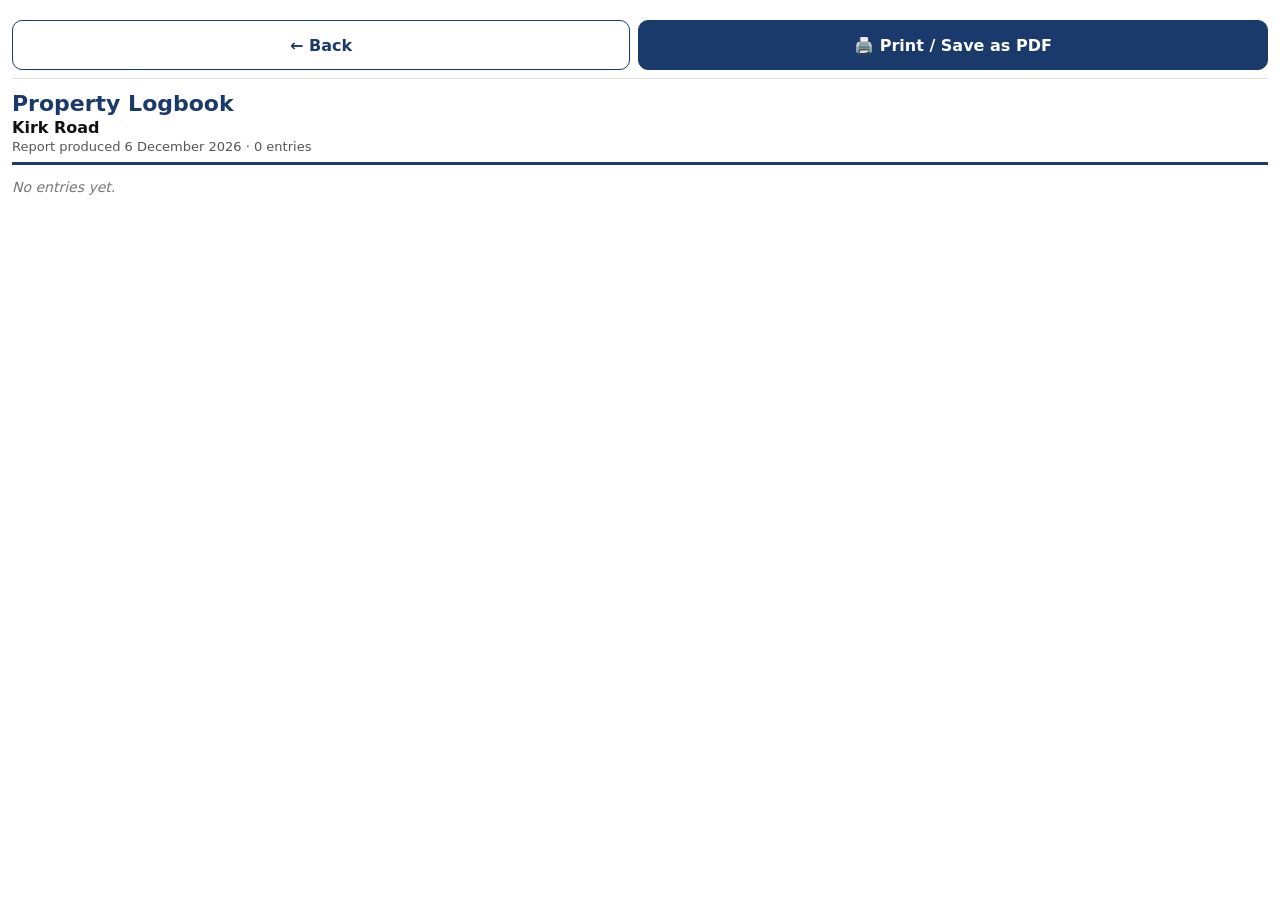
==== report.html @ 7b30116a "Kirk Road Logbook" ====
<!doctype html>
<!--
  report.html — a printable report of the whole logbook.

  It reads the same database as the app (same website = same IndexedDB),
  lays everything out like a document, and the "Print / Save as PDF"
  button calls window.print(). On Android, Chrome's print screen has a
  "Save as PDF" printer, so you get a PDF you can email or keep.
-->
<html lang="en-GB">
  <head>
    <meta charset="utf-8" />
    <meta name="viewport" content="width=device-width, initial-scale=1" />
    <title>Kirk Road Logbook – Report</title>
    <link rel="manifest" href="manifest.json" />
    <meta name="theme-color" content="#1a3a6b" />
    <link rel="icon" href="icons/icon-192.png" />
    <link rel="stylesheet" href="report.css" />
  </head>
  <body>
    <!-- The toolbar has class "no-print" so it doesn't appear on paper -->
    <div class="toolbar no-print">
      <a href="index.html#/export" class="tbtn">← Back</a>
      <button id="print-btn" class="tbtn primary" type="button">🖨️ Print / Save as PDF</button>
    </div>
    <div id="report"><p>Loading…</p></div>
    <script type="module" src="js/report.js"></script>
  </body>
</html>
---- report.css ----
/* report.css — styles for the printable report (report.html).
   The "@media print" part at the bottom only applies when printing. */
body { font-family: system-ui, Roboto, sans-serif; color: #111; margin: 0; padding: 12px; font-size: 14px; background: #fff; }
.toolbar { position: sticky; top: 0; display: flex; gap: 8px; padding: 8px 0; background: #fff; border-bottom: 1px solid #ddd; margin-bottom: 12px; }
.tbtn { font-family: inherit; flex: 1; min-height: 48px; display: flex; align-items: center; justify-content: center; border-radius: 10px; border: 1px solid #1a3a6b; color: #1a3a6b; background: #fff; text-decoration: none; font-size: 16px; font-weight: 600; }
.tbtn.primary { background: #1a3a6b; color: #fff; }

.report-head { border-bottom: 3px solid #1a3a6b; padding-bottom: 8px; margin-bottom: 12px; }
.report-head h1 { margin: 0; font-size: 22px; color: #1a3a6b; }
.report-head .address { font-size: 16px; font-weight: 600; margin: 2px 0; }
.report-head .meta { color: #555; font-size: 13px; }

h2 { font-size: 18px; color: #1a3a6b; border-bottom: 1px solid #1a3a6b; padding-bottom: 4px; margin: 20px 0 8px; display: flex; justify-content: space-between; }
.item { display: flex; gap: 10px; padding: 8px 0; border-bottom: 1px solid #e3e3e3; break-inside: avoid; page-break-inside: avoid; }
.item .main { flex: 1; min-width: 0; }
.item .title { font-weight: 700; }
.item .line { color: #444; }
.item .notes { white-space: pre-wrap; color: #333; margin-top: 2px; }
.item .cost { font-weight: 700; white-space: nowrap; }
.item .soon { color: #b26a00; font-weight: 700; }
.item .expired { color: #b3261e; font-weight: 700; }
.thumbs { display: flex; flex-wrap: wrap; gap: 4px; margin-top: 4px; }
.thumbs img { width: 90px; height: 90px; object-fit: cover; border-radius: 4px; border: 1px solid #ccc; }
.grand { margin-top: 20px; font-size: 16px; font-weight: 700; text-align: right; border-top: 3px double #1a3a6b; padding-top: 8px; }
.empty { color: #777; font-style: italic; }

@media print {
  .no-print { display: none !important; }
  body { padding: 0; font-size: 11pt; }
  @page { margin: 14mm; }
  h2 { break-after: avoid; page-break-after: avoid; }
}
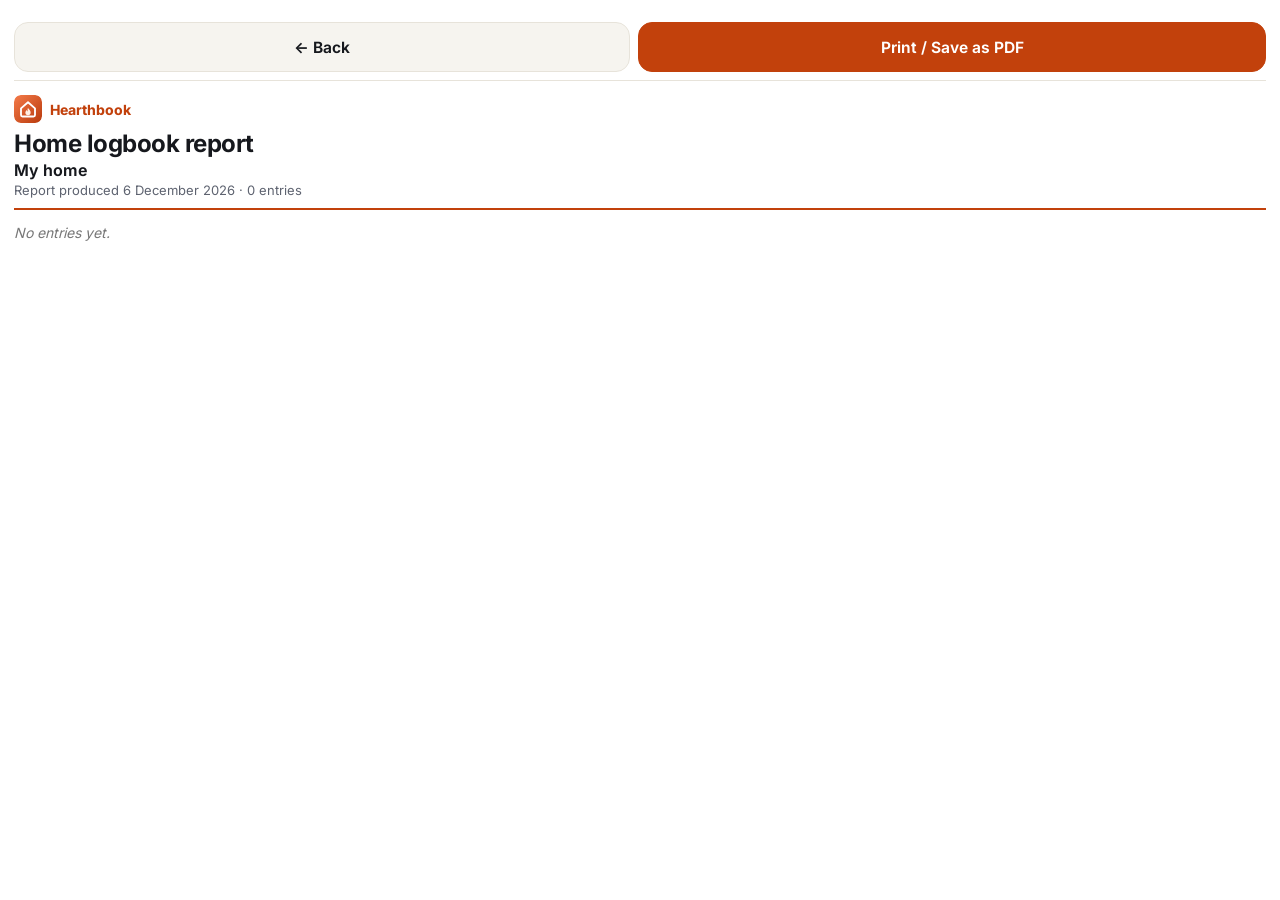
==== commit e55216bb: "Hearthbook redesign" ====
--- a/report.html
+++ b/report.html
@@ -11,17 +11,18 @@
   <head>
     <meta charset="utf-8" />
     <meta name="viewport" content="width=device-width, initial-scale=1" />
-    <title>Kirk Road Logbook – Report</title>
+    <title>Hearthbook – Report</title>
     <link rel="manifest" href="manifest.json" />
-    <meta name="theme-color" content="#1a3a6b" />
-    <link rel="icon" href="icons/icon-192.png" />
+    <meta name="theme-color" content="#f6f4ef" />
+    <link rel="icon" href="icons/icon.svg" type="image/svg+xml" />
+    <link rel="preload" href="fonts/inter-latin.woff" as="font" type="font/woff" crossorigin />
     <link rel="stylesheet" href="report.css" />
   </head>
   <body>
     <!-- The toolbar has class "no-print" so it doesn't appear on paper -->
     <div class="toolbar no-print">
       <a href="index.html#/export" class="tbtn">← Back</a>
-      <button id="print-btn" class="tbtn primary" type="button">🖨️ Print / Save as PDF</button>
+      <button id="print-btn" class="tbtn primary" type="button">Print / Save as PDF</button>
     </div>
     <div id="report"><p>Loading…</p></div>
     <script type="module" src="js/report.js"></script>
--- a/report.css
+++ b/report.css
@@ -1,32 +1,38 @@
 /* report.css — styles for the printable report (report.html).
-   The "@media print" part at the bottom only applies when printing. */
-body { font-family: system-ui, Roboto, sans-serif; color: #111; margin: 0; padding: 12px; font-size: 14px; background: #fff; }
-.toolbar { position: sticky; top: 0; display: flex; gap: 8px; padding: 8px 0; background: #fff; border-bottom: 1px solid #ddd; margin-bottom: 12px; }
-.tbtn { font-family: inherit; flex: 1; min-height: 48px; display: flex; align-items: center; justify-content: center; border-radius: 10px; border: 1px solid #1a3a6b; color: #1a3a6b; background: #fff; text-decoration: none; font-size: 16px; font-weight: 600; }
-.tbtn.primary { background: #1a3a6b; color: #fff; }
+   The "@media print" part at the bottom only applies when printing.
+   Always light, because it's meant to look like paper. */
+@font-face { font-family: 'Inter'; src: url('fonts/inter-latin.woff') format('woff'); font-weight: 400 800; font-display: swap; }
+:root { color-scheme: light; --brand: #c2410c; --ink: #16181d; --muted: #5e6370; --line: #e7e3da; }
+body { font-family: 'Inter', system-ui, Roboto, sans-serif; color: var(--ink); margin: 0; padding: 14px; font-size: 14px; background: #fff; -webkit-font-smoothing: antialiased; }
+.toolbar { position: sticky; top: 0; display: flex; gap: 8px; padding: 8px 0; background: rgba(255,255,255,.92); backdrop-filter: blur(8px); border-bottom: 1px solid var(--line); margin-bottom: 14px; }
+.tbtn { font-family: inherit; flex: 1; min-height: 48px; display: flex; align-items: center; justify-content: center; border-radius: 14px; border: 1px solid var(--line); color: var(--ink); background: #f6f4ef; text-decoration: none; font-size: 15.5px; font-weight: 650; cursor: pointer; }
+.tbtn.primary { background: var(--brand); border-color: var(--brand); color: #fff; }
 
-.report-head { border-bottom: 3px solid #1a3a6b; padding-bottom: 8px; margin-bottom: 12px; }
-.report-head h1 { margin: 0; font-size: 22px; color: #1a3a6b; }
-.report-head .address { font-size: 16px; font-weight: 600; margin: 2px 0; }
-.report-head .meta { color: #555; font-size: 13px; }
+.report-head { border-bottom: 2px solid var(--brand); padding-bottom: 10px; margin-bottom: 14px; }
+.brandline { display: flex; align-items: center; gap: 8px; font-weight: 750; color: var(--brand); font-size: 14px; margin-bottom: 6px; }
+.brandline img { border-radius: 7px; }
+.report-head h1 { margin: 0; font-size: 24px; letter-spacing: -0.02em; }
+.report-head .address { font-size: 16px; font-weight: 650; margin: 2px 0; }
+.report-head .meta { color: var(--muted); font-size: 13px; }
 
-h2 { font-size: 18px; color: #1a3a6b; border-bottom: 1px solid #1a3a6b; padding-bottom: 4px; margin: 20px 0 8px; display: flex; justify-content: space-between; }
-.item { display: flex; gap: 10px; padding: 8px 0; border-bottom: 1px solid #e3e3e3; break-inside: avoid; page-break-inside: avoid; }
+h2 { font-size: 17px; color: var(--ink); border-bottom: 1px solid var(--line); padding-bottom: 6px; margin: 22px 0 6px; display: flex; justify-content: space-between; letter-spacing: -0.01em; }
+h2 span:last-child { color: var(--brand); font-variant-numeric: tabular-nums; }
+.item { display: flex; gap: 10px; padding: 9px 0; border-bottom: 1px solid #f0ede6; break-inside: avoid; page-break-inside: avoid; }
 .item .main { flex: 1; min-width: 0; }
 .item .title { font-weight: 700; }
 .item .line { color: #444; }
 .item .notes { white-space: pre-wrap; color: #333; margin-top: 2px; }
-.item .cost { font-weight: 700; white-space: nowrap; }
-.item .soon { color: #b26a00; font-weight: 700; }
-.item .expired { color: #b3261e; font-weight: 700; }
+.item .cost { font-weight: 700; white-space: nowrap; font-variant-numeric: tabular-nums; }
+.item .soon { color: #b45309; font-weight: 700; }
+.item .expired { color: #b42318; font-weight: 700; }
 .thumbs { display: flex; flex-wrap: wrap; gap: 4px; margin-top: 4px; }
-.thumbs img { width: 90px; height: 90px; object-fit: cover; border-radius: 4px; border: 1px solid #ccc; }
-.grand { margin-top: 20px; font-size: 16px; font-weight: 700; text-align: right; border-top: 3px double #1a3a6b; padding-top: 8px; }
+.thumbs img { width: 90px; height: 90px; object-fit: cover; border-radius: 8px; border: 1px solid var(--line); }
+.grand { margin-top: 22px; font-size: 16px; font-weight: 750; text-align: right; border-top: 2px solid var(--brand); padding-top: 10px; font-variant-numeric: tabular-nums; }
 .empty { color: #777; font-style: italic; }
 
 @media print {
   .no-print { display: none !important; }
-  body { padding: 0; font-size: 11pt; }
+  body { padding: 0; font-size: 10.5pt; }
   @page { margin: 14mm; }
   h2 { break-after: avoid; page-break-after: avoid; }
 }
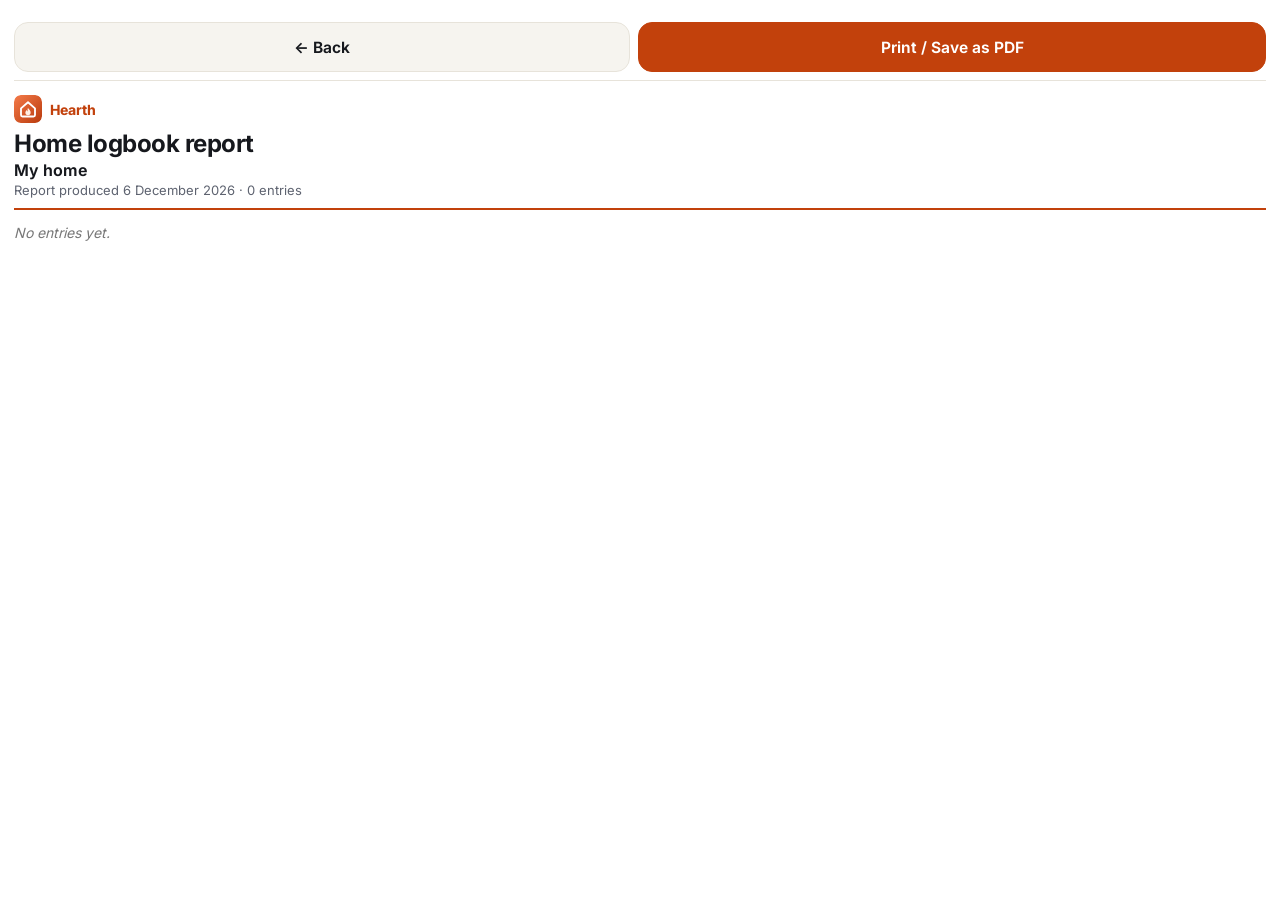
==== commit d36393c0: "v14.1: rename to Hearth, Money & energy card, Weather card on More, electricity month labels, VAT 0%" ====
--- a/report.html
+++ b/report.html
@@ -11,7 +11,7 @@
   <head>
     <meta charset="utf-8" />
     <meta name="viewport" content="width=device-width, initial-scale=1" />
-    <title>Hearthbook – Report</title>
+    <title>Hearth – Report</title>
     <link rel="manifest" href="manifest.json" />
     <meta name="theme-color" content="#f6f4ef" />
     <link rel="icon" href="icons/icon.svg" type="image/svg+xml" />
